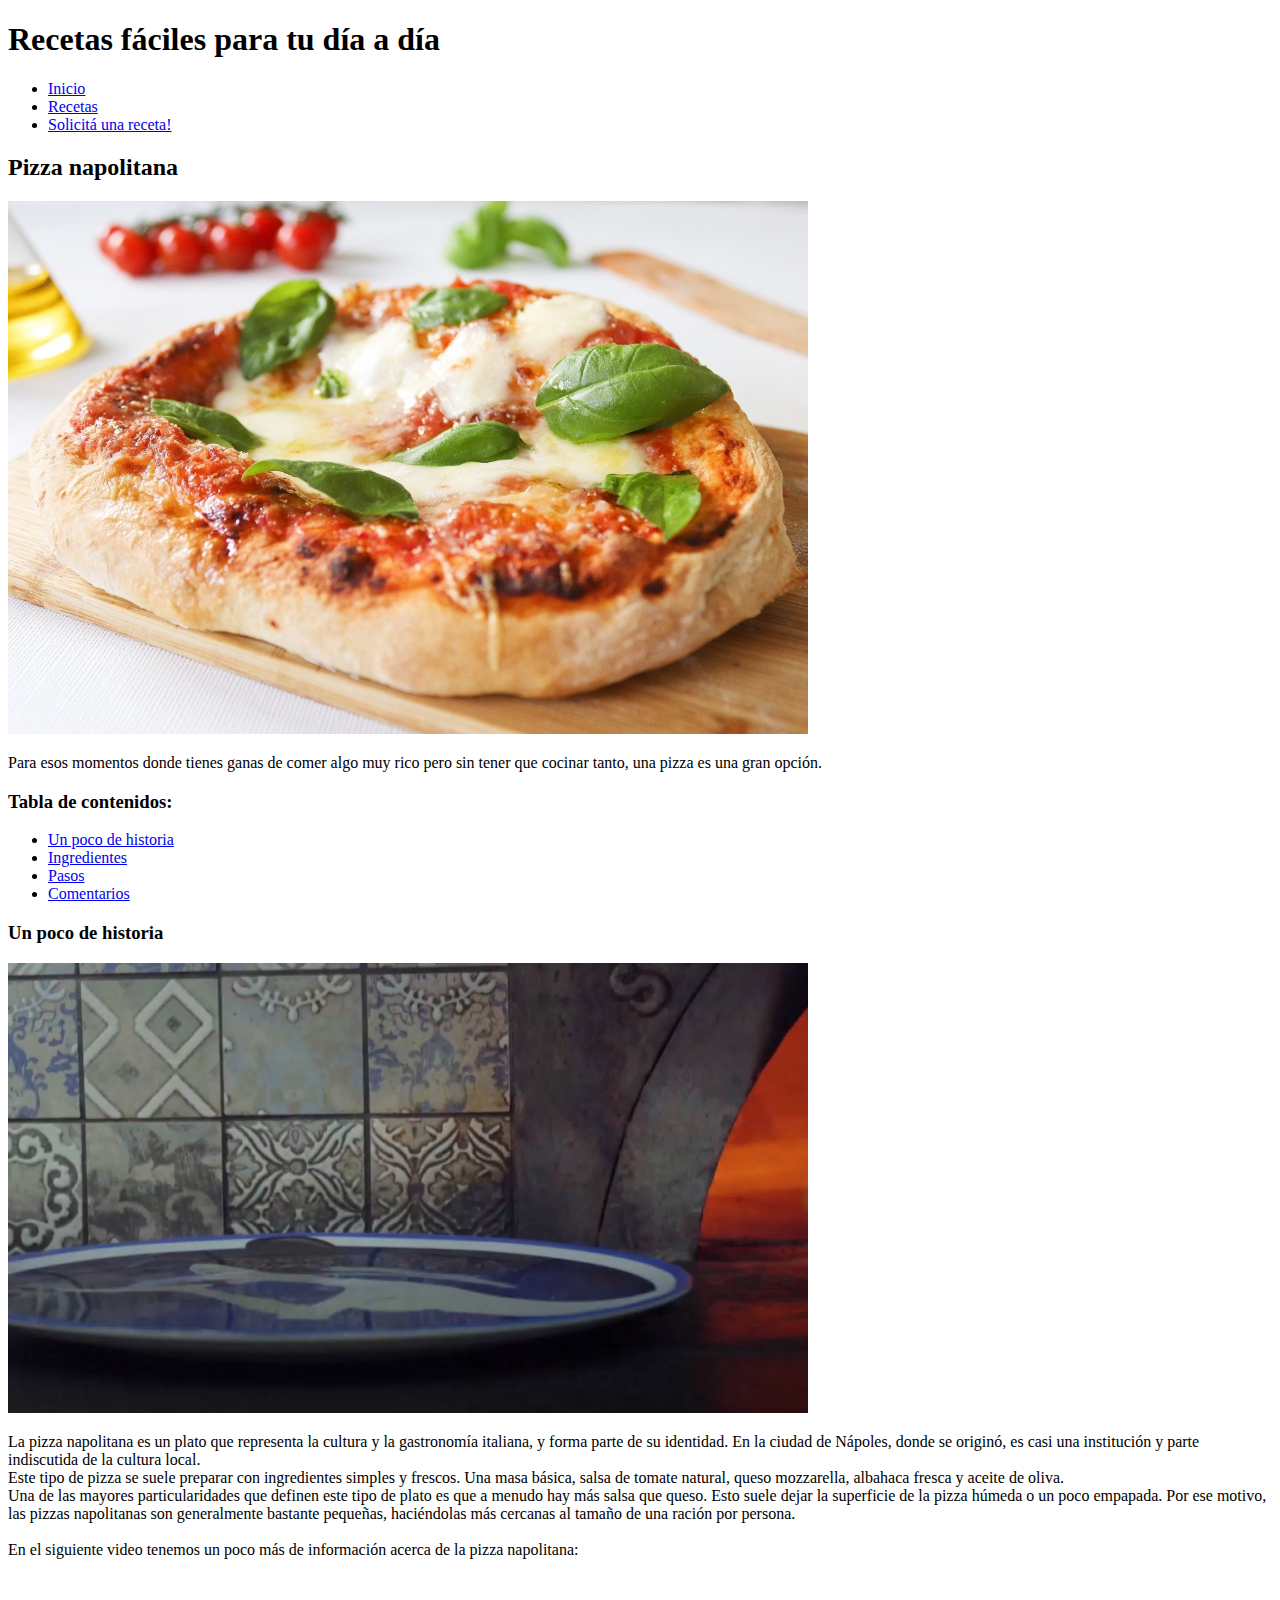
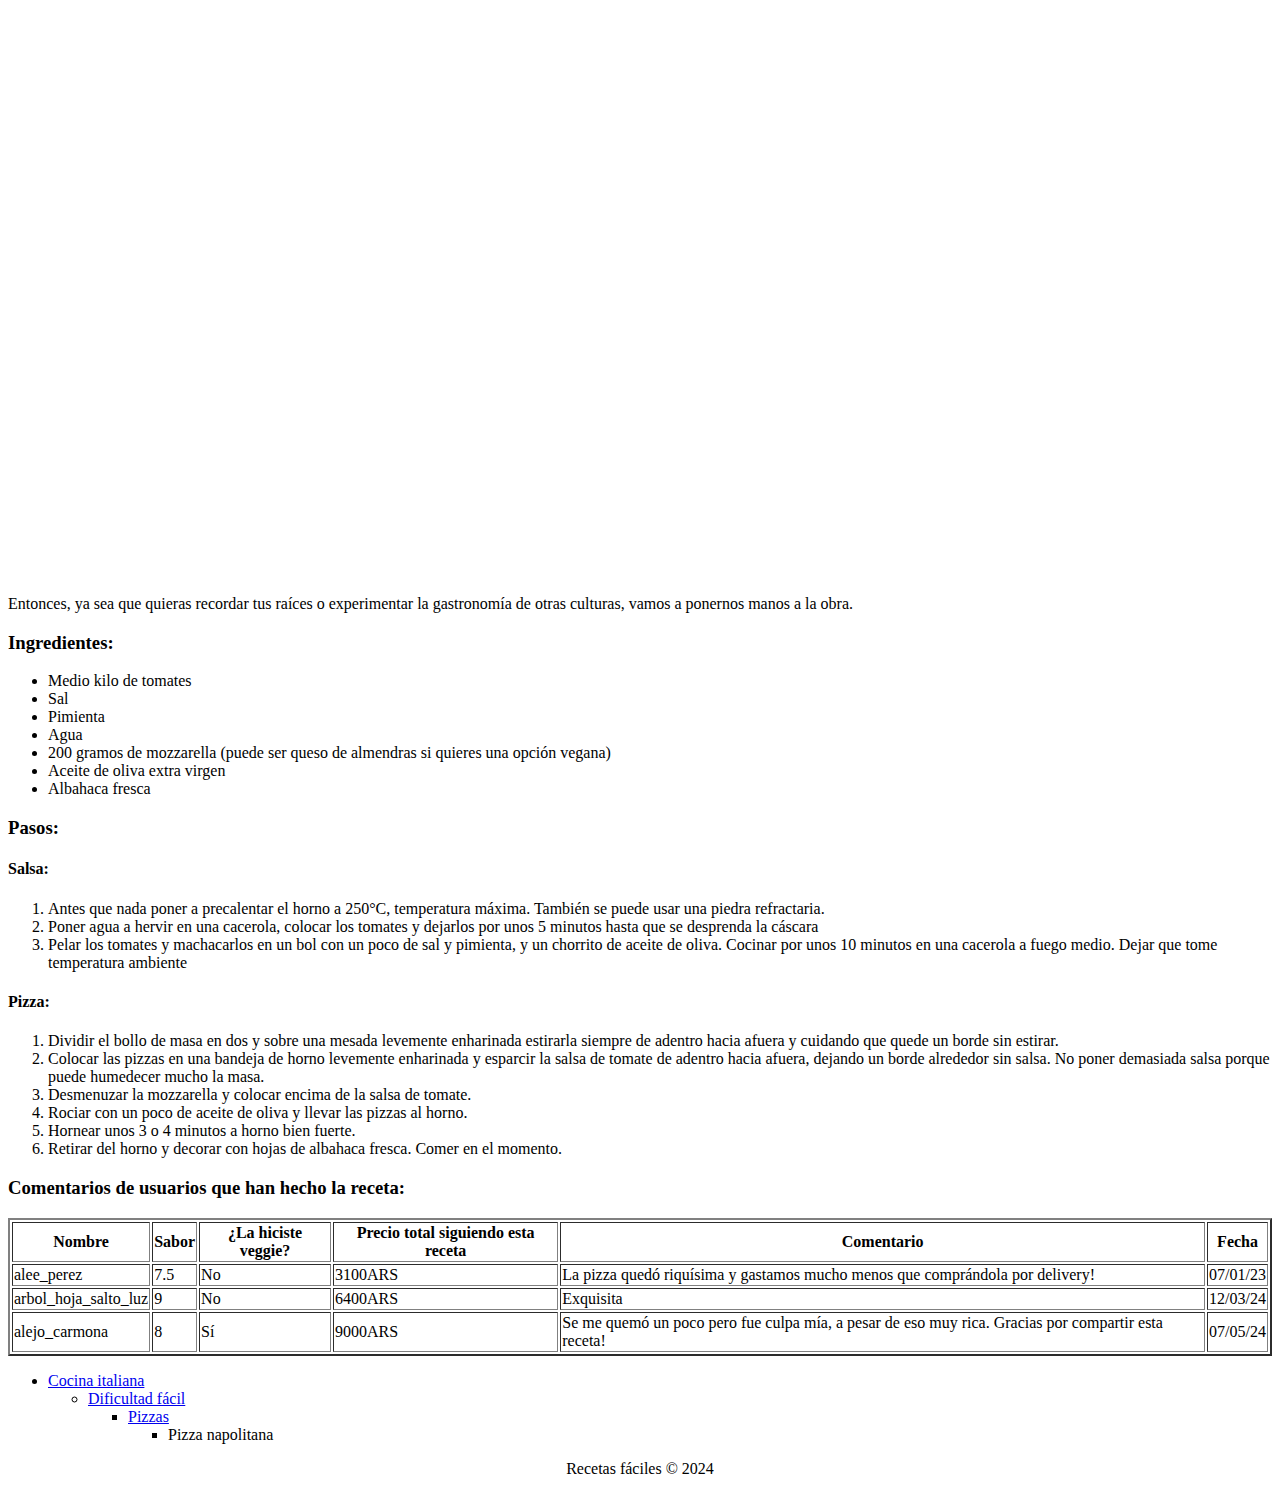
==== index.html @ 37acfa2a "Primer commit" ====
<!DOCTYPE html>
<html lang="en">
<head>
    <meta charset="UTF-8">
    <meta name="viewport" content="width=device-width, initial-scale=1.0">
    <title>Receta</title>
</head>
<body>
    <header>
        <h1>Recetas fáciles para tu día a día</h1>
        <nav>
            <ul>
                <li><a href="index.html">Inicio</a></li>
                <li><a href="#">Recetas</a></li>
                <li><a href="contacto.html">Solicitá una receta!</a></li>
            </ul>
        </nav>
    </header>
    
    <main>
        <article>
            <h2>Pizza napolitana</h2>
            <img src="media/pizza-napolitana.jpg" alt="Pizza napolitana" width="800">
            <p>Para esos momentos donde tienes ganas de comer algo muy rico pero sin tener que cocinar tanto, una pizza es una gran opción.</p>

            <h3>Tabla de contenidos:</h3>
            <ul>
                <li><a href="#historia">Un poco de historia</a></li>
                <li><a href="#ingredientes">Ingredientes</a></li>
                <li><a href="#pasos">Pasos</a></li>
                <li><a href="#comentarios">Comentarios</a></li>
            </ul>

            <h3 id="historia">Un poco de historia</h3>

            <video src="media/pizza.mp4" autoplay loop width="800" alt="pizza" title="Pizza - video extraído del mostrado más abajo"></video> <!--Obtenido directamente del video de Youtube-->

            <p>
                La pizza napolitana es un plato que representa la cultura y la gastronomía italiana, y forma parte de su identidad. En la ciudad de Nápoles, donde se originó, es casi una institución y parte indiscutida de la cultura local.<br>
                Este tipo de pizza se suele preparar con ingredientes simples y frescos. Una masa básica, salsa de tomate natural, queso mozzarella, albahaca fresca y aceite de oliva.<br>
                Una de las mayores particularidades que definen este tipo de plato es que a menudo hay más salsa que queso. Esto suele dejar la superficie de la pizza húmeda o un poco empapada. Por ese motivo, las pizzas napolitanas son generalmente bastante pequeñas, haciéndolas más cercanas al tamaño de una ración por persona.
                <br><br>
                En el siguiente video tenemos un poco más de información acerca de la pizza napolitana: 
            </p>

            <iframe width="800" height="600" src="https://www.youtube.com/embed/1-RxrFtHSu8" title="La madre de todas las pizzas: la napolitana" frameborder="0" allow="accelerometer; autoplay; clipboard-write; encrypted-media; gyroscope; picture-in-picture; web-share" referrerpolicy="strict-origin-when-cross-origin" allowfullscreen></iframe>

            <p>Entonces, ya sea que quieras recordar tus raíces o experimentar la gastronomía de otras culturas, vamos a ponernos manos a la obra.</p>

            <h3 id="ingredientes">Ingredientes:</h3>
            <ul>
                <li>Medio kilo de tomates</li>
                <li>Sal</li>
                <li>Pimienta</li>
                <li>Agua</li>
                <li>200 gramos de mozzarella (puede ser queso de almendras si quieres una opción vegana)</li>
                <li>Aceite de oliva extra virgen</li>
                <li>Albahaca fresca</li>
            </ul>
    
            <h3 id="pasos">Pasos:</h3>
    
            <h4>Salsa:</h4>
            <ol>          
                <li>Antes que nada poner a precalentar el horno a 250°C, temperatura máxima. También se puede usar una piedra refractaria.</li>
                <li>Poner agua a hervir en una cacerola, colocar los tomates y dejarlos por unos 5 minutos hasta que se desprenda la cáscara</li>
                <li>Pelar los tomates y machacarlos en un bol con un poco de sal y pimienta, y un chorrito de aceite de oliva. Cocinar por unos 10 minutos en una cacerola a fuego medio. Dejar que tome temperatura ambiente</li>
            </ol>
    
            <h4>Pizza:</h4>
            <ol>          
                <li>Dividir el bollo de masa en dos y sobre una mesada levemente enharinada estirarla siempre de adentro hacia afuera y cuidando que quede un borde sin estirar.</li>
                <li>Colocar las pizzas en una bandeja de horno levemente enharinada y esparcir la salsa de tomate de adentro hacia afuera, dejando un borde alrededor sin salsa. No poner demasiada salsa porque puede humedecer mucho la masa.</li>
                <li>Desmenuzar la mozzarella y colocar encima de la salsa de tomate.</li>
                <li>Rociar con un poco de aceite de oliva y llevar las pizzas al horno.</li>
                <li>Hornear unos 3 o 4 minutos a horno bien fuerte.</li>
                <li>Retirar del horno y decorar con hojas de albahaca fresca. Comer en el momento.</li>
            </ol>

            <h3 id="comentarios">Comentarios de usuarios que han hecho la receta:</h3>

            <table border="2">
                <thead>
                    <tr>
                        <th>Nombre</th>
                        <th>Sabor</th>
                        <th>¿La hiciste veggie?</th>
                        <th>Precio total siguiendo esta receta</th>
                        <th>Comentario</th>
                        <th>Fecha</th>
                    </tr>
                </thead>
                <tbody>
                    <tr>
                        <td>alee_perez</td>
                        <td>7.5</td>
                        <td>No</td>
                        <td>3100ARS</td>
                        <td>La pizza quedó riquísima y gastamos mucho menos que comprándola por delivery!</td>
                        <td>07/01/23</td>
                    </tr>
                    <tr>
                        <td>arbol_hoja_salto_luz</td>
                        <td>9</td>
                        <td>No</td>
                        <td>6400ARS</td>
                        <td>Exquisita</td>
                        <td>12/03/24</td>
                    </tr>
                    <tr>
                        <td>alejo_carmona</td>
                        <td>8</td>
                        <td>Sí</td>
                        <td>9000ARS</td>
                        <td>Se me quemó un poco pero fue culpa mía, a pesar de eso muy rica. Gracias por compartir esta receta!</td>
                        <td>07/05/24</td>
                    </tr>
                </tbody>
            </table>
        </article>
    </main>

    <aside>
        <nav>
            <ul>
                <li><a href="#">Cocina italiana</a>
                    <ul>
                        <li><a href="#">Dificultad fácil</a>
                            <ul>
                                <li><a href="#">Pizzas</a>
                                    <ul>
                                        <li>Pizza napolitana</li>
                                    </ul>
                                </li>
                            </ul>
                        </li>
                    </ul>
                </li>
            </ul>
        </nav>
    </aside>

    <footer>
        <p align="center">Recetas fáciles &copy; 2024</p>
    </footer>
</body>
</html>
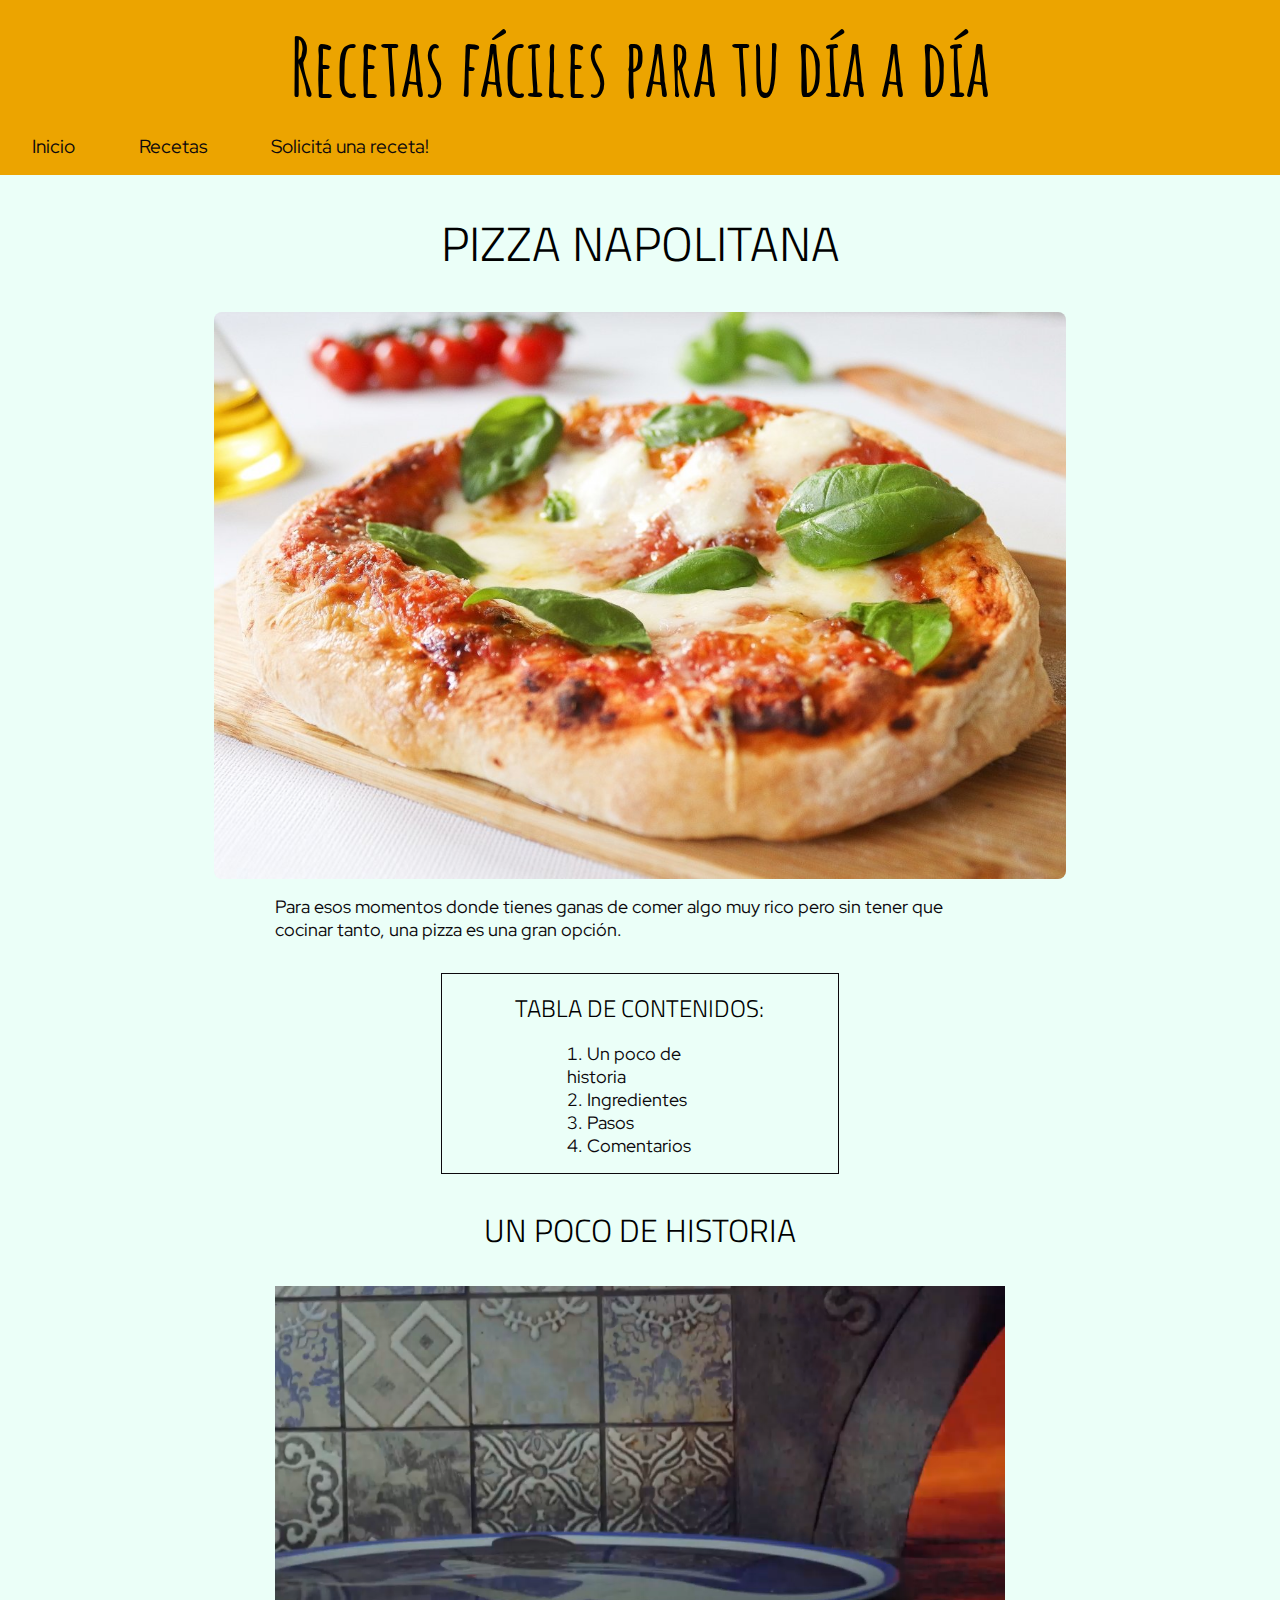
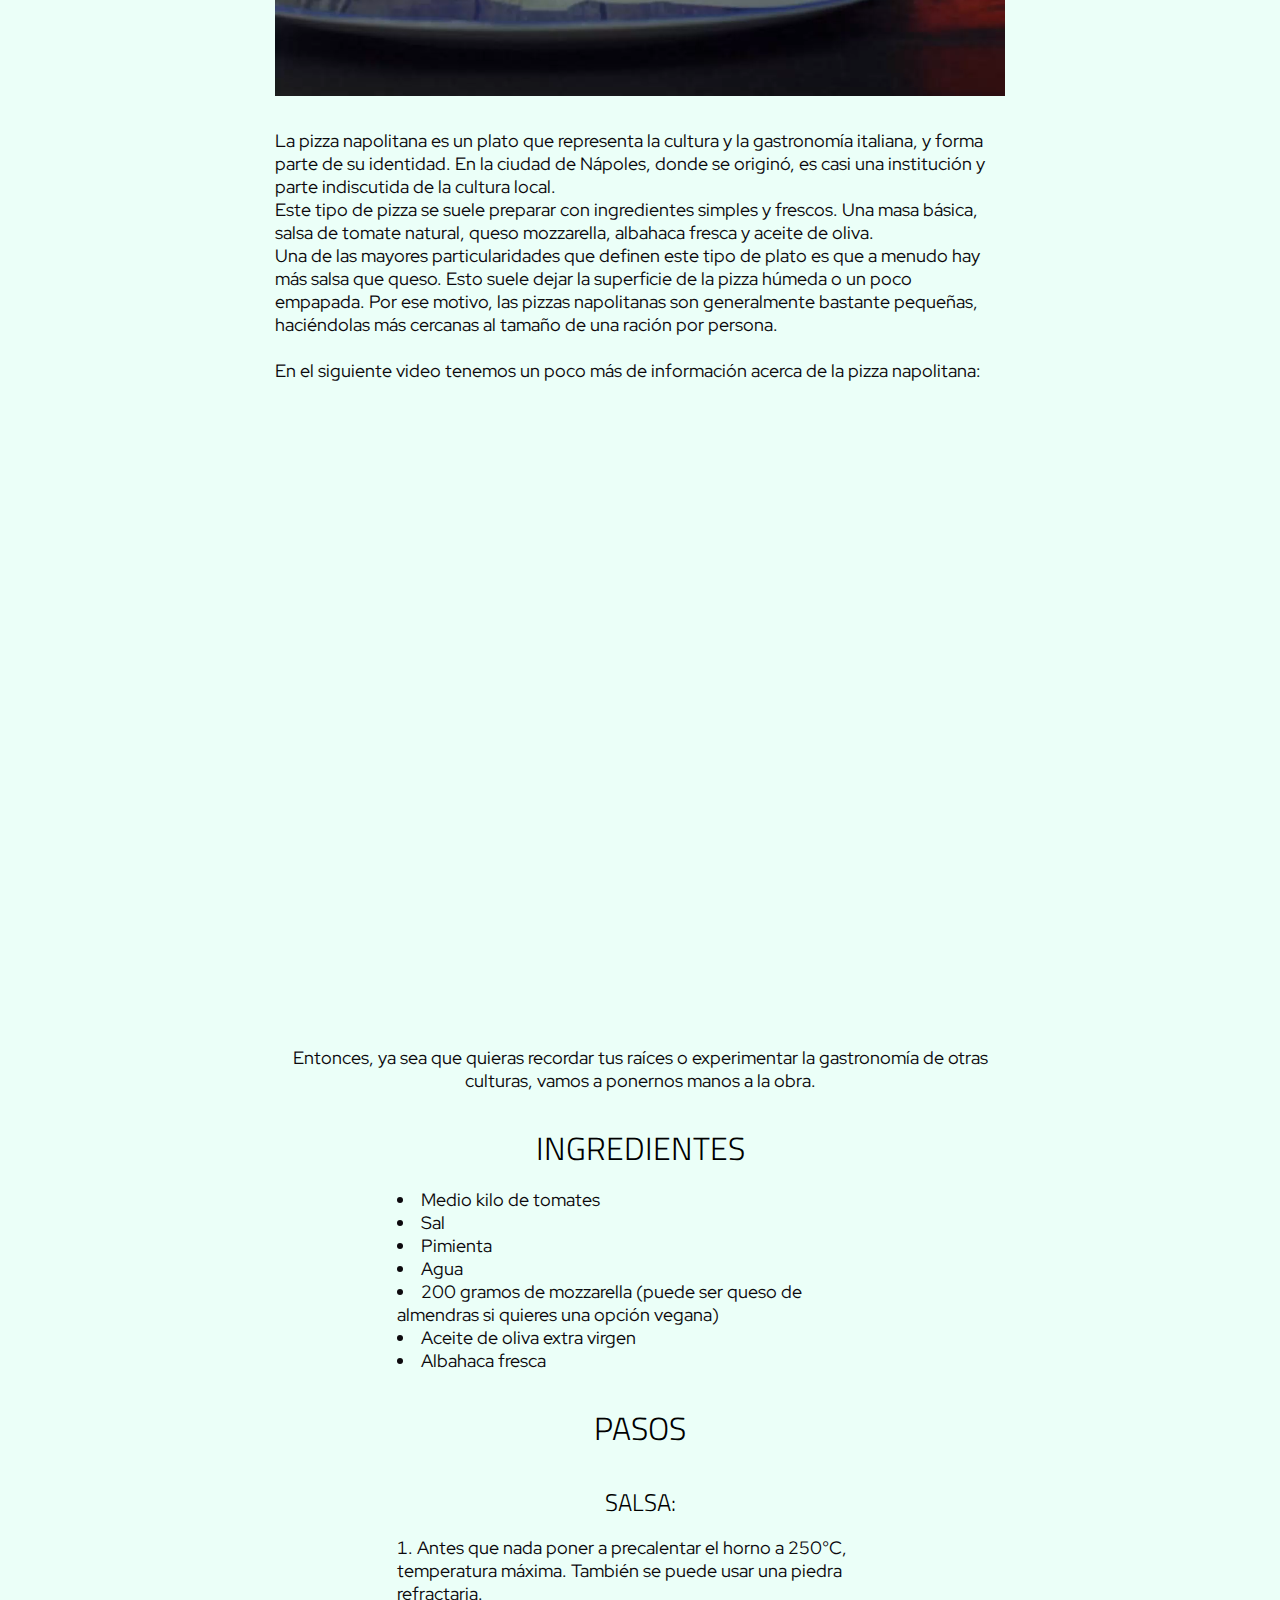
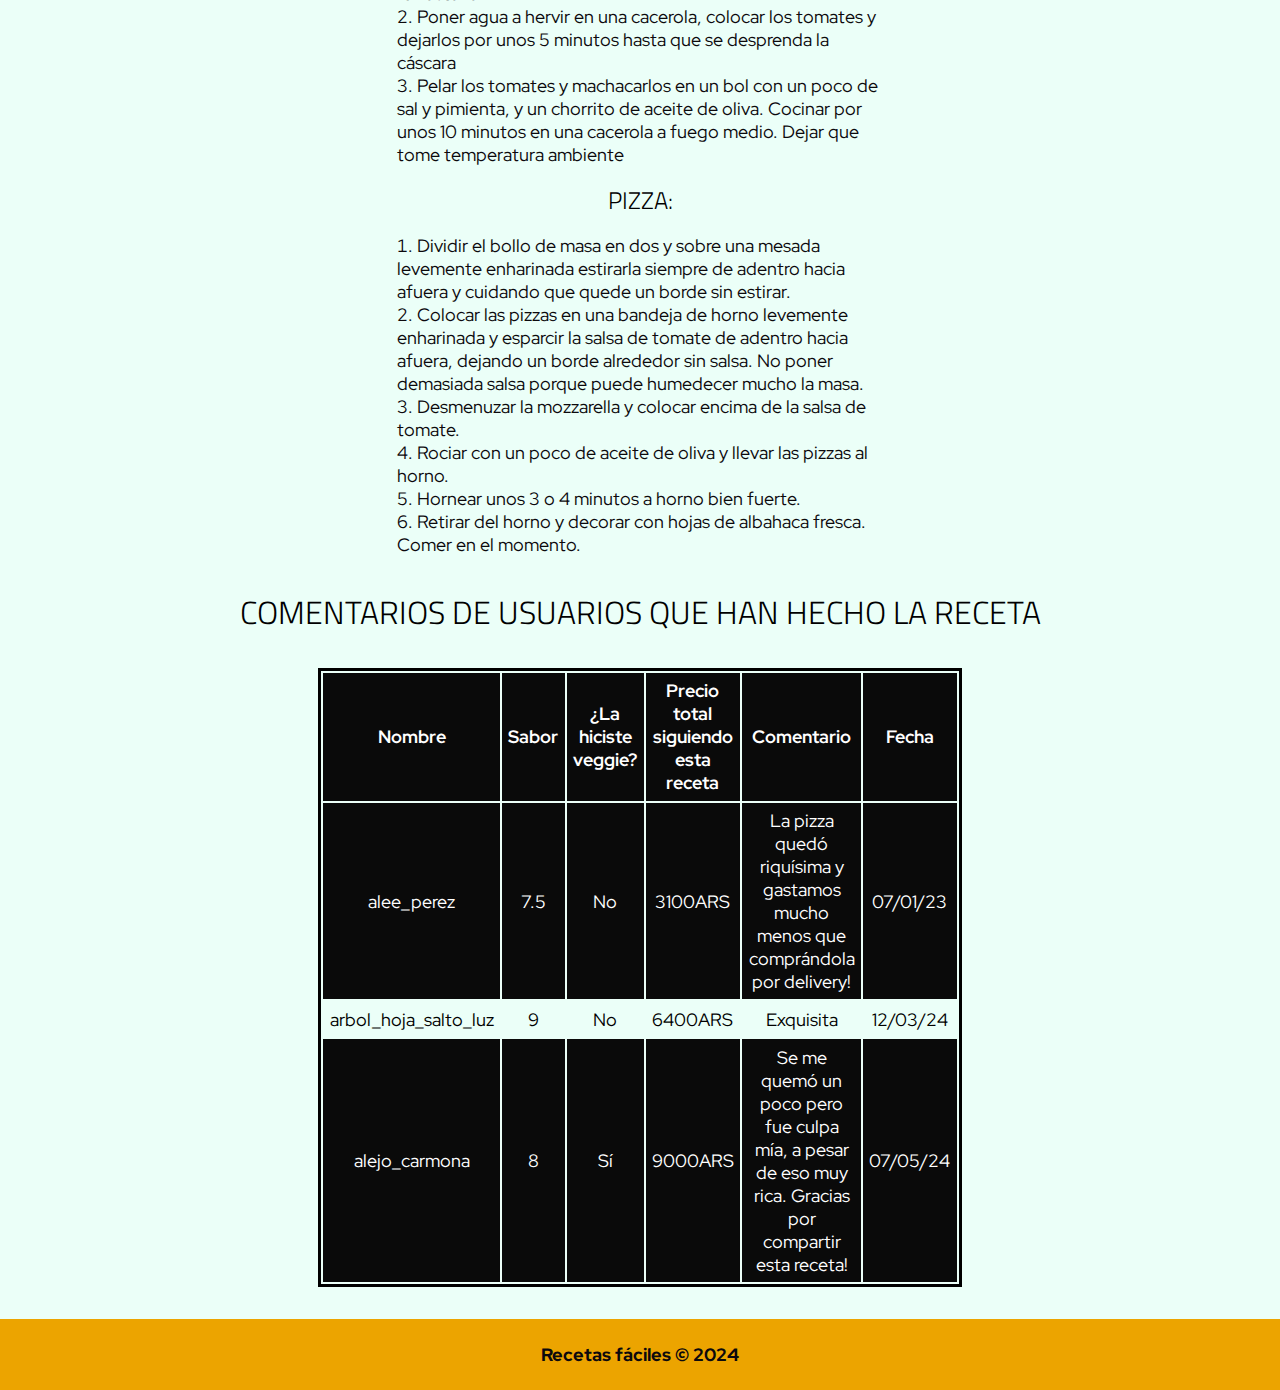
==== commit 35afc6c2: "Se agregaron estilos a las paginas" ====
--- a/index.html
+++ b/index.html
@@ -4,11 +4,15 @@
     <meta charset="UTF-8">
     <meta name="viewport" content="width=device-width, initial-scale=1.0">
     <title>Receta</title>
+    <link rel="stylesheet" href="styles/styles.css">
+    <link rel="preconnect" href="https://fonts.googleapis.com">
+    <link rel="preconnect" href="https://fonts.gstatic.com" crossorigin>
+    <link href="https://fonts.googleapis.com/css2?family=Amatic+SC:wght@400;700&family=Indie+Flower&family=Red+Hat+Display&family=Titillium+Web:wght@200;300;400;600;700&display=swap" rel="stylesheet">
 </head>
 <body>
     <header>
-        <h1>Recetas fáciles para tu día a día</h1>
-        <nav>
+        <h1 class="main-title center-text">Recetas fáciles para tu día a día</h1>
+        <nav class="navbar">
             <ul>
                 <li><a href="index.html">Inicio</a></li>
                 <li><a href="#">Recetas</a></li>
@@ -19,108 +23,118 @@
     
     <main>
         <article>
-            <h2>Pizza napolitana</h2>
-            <img src="media/pizza-napolitana.jpg" alt="Pizza napolitana" width="800">
-            <p>Para esos momentos donde tienes ganas de comer algo muy rico pero sin tener que cocinar tanto, una pizza es una gran opción.</p>
+            <h2 class="main-subtitle center-text margin-separator-2">Pizza napolitana</h2>
+            <img src="media/pizza-napolitana.jpg" alt="Pizza napolitana" class="center margin-separator-2" id="pizza-img">
+            <p class="center margin-separator-1">Para esos momentos donde tienes ganas de comer algo muy rico pero sin tener que cocinar tanto, una pizza es una gran opción.</p>
+            
+            <section id="content-table" class="section-list center margin-separator-2">
+                <h3 class="center-text mini-subtitle">Tabla de contenidos:</h3>
+                    <ol class="center margin-separator-1">
+                        <li><a href="#history">Un poco de historia</a></li>
+                        <li><a href="#ingredients">Ingredientes</a></li>
+                        <li><a href="#steps">Pasos</a></li>
+                        <li><a href="#comments">Comentarios</a></li>
+                    </ol>
+            </section>
 
-            <h3>Tabla de contenidos:</h3>
-            <ul>
-                <li><a href="#historia">Un poco de historia</a></li>
-                <li><a href="#ingredientes">Ingredientes</a></li>
-                <li><a href="#pasos">Pasos</a></li>
-                <li><a href="#comentarios">Comentarios</a></li>
-            </ul>
+            <section id="history">
+                <h3 class="center-text subtitle margin-separator-2">Un poco de historia</h3>
 
-            <h3 id="historia">Un poco de historia</h3>
+                <video src="media/pizza.mp4" autoplay loop alt="pizza" title="Pizza - video extraído del mostrado más abajo" id="pizza-video-loop" class="center margin-separator-2"></video> <!--Obtenido directamente del video de Youtube-->
 
-            <video src="media/pizza.mp4" autoplay loop width="800" alt="pizza" title="Pizza - video extraído del mostrado más abajo"></video> <!--Obtenido directamente del video de Youtube-->
+                <p class="center margin-separator-2">
+                    La pizza napolitana es un plato que representa la cultura y la gastronomía italiana, y forma parte de su identidad. En la ciudad de Nápoles, donde se originó, es casi una institución y parte indiscutida de la cultura local.<br>
+                    Este tipo de pizza se suele preparar con ingredientes simples y frescos. Una masa básica, salsa de tomate natural, queso mozzarella, albahaca fresca y aceite de oliva.<br>
+                    Una de las mayores particularidades que definen este tipo de plato es que a menudo hay más salsa que queso. Esto suele dejar la superficie de la pizza húmeda o un poco empapada. Por ese motivo, las pizzas napolitanas son generalmente bastante pequeñas, haciéndolas más cercanas al tamaño de una ración por persona.
+                    <br><br>
+                    En el siguiente video tenemos un poco más de información acerca de la pizza napolitana: 
+                </p>
 
-            <p>
-                La pizza napolitana es un plato que representa la cultura y la gastronomía italiana, y forma parte de su identidad. En la ciudad de Nápoles, donde se originó, es casi una institución y parte indiscutida de la cultura local.<br>
-                Este tipo de pizza se suele preparar con ingredientes simples y frescos. Una masa básica, salsa de tomate natural, queso mozzarella, albahaca fresca y aceite de oliva.<br>
-                Una de las mayores particularidades que definen este tipo de plato es que a menudo hay más salsa que queso. Esto suele dejar la superficie de la pizza húmeda o un poco empapada. Por ese motivo, las pizzas napolitanas son generalmente bastante pequeñas, haciéndolas más cercanas al tamaño de una ración por persona.
-                <br><br>
-                En el siguiente video tenemos un poco más de información acerca de la pizza napolitana: 
-            </p>
+                <iframe id="pizza-video" class="center margin-separator-2" width="800" height="600" src="https://www.youtube.com/embed/1-RxrFtHSu8" title="La madre de todas las pizzas: la napolitana" frameborder="0" allow="accelerometer; autoplay; clipboard-write; encrypted-media; gyroscope; picture-in-picture; web-share" referrerpolicy="strict-origin-when-cross-origin" allowfullscreen></iframe>
 
-            <iframe width="800" height="600" src="https://www.youtube.com/embed/1-RxrFtHSu8" title="La madre de todas las pizzas: la napolitana" frameborder="0" allow="accelerometer; autoplay; clipboard-write; encrypted-media; gyroscope; picture-in-picture; web-share" referrerpolicy="strict-origin-when-cross-origin" allowfullscreen></iframe>
+                <p class="center center-text margin-separator-2">Entonces, ya sea que quieras recordar tus raíces o experimentar la gastronomía de otras culturas, vamos a ponernos manos a la obra.</p>
+            </section>
+            
+            <section id="ingredients" class="section-list margin-separator-2">
+                <h3 class="center center-text subtitle">Ingredientes</h3>
+                <ul class="center margin-separator-1">
+                    <li>Medio kilo de tomates</li>
+                    <li>Sal</li>
+                    <li>Pimienta</li>
+                    <li>Agua</li>
+                    <li>200 gramos de mozzarella (puede ser queso de almendras si quieres una opción vegana)</li>
+                    <li>Aceite de oliva extra virgen</li>
+                    <li>Albahaca fresca</li>
+                </ul>
+            </section>
 
-            <p>Entonces, ya sea que quieras recordar tus raíces o experimentar la gastronomía de otras culturas, vamos a ponernos manos a la obra.</p>
+            <section id="steps" class="margin-separator-2 section-list">
+                <h3 class="center-text subtitle">Pasos</h3>
 
-            <h3 id="ingredientes">Ingredientes:</h3>
-            <ul>
-                <li>Medio kilo de tomates</li>
-                <li>Sal</li>
-                <li>Pimienta</li>
-                <li>Agua</li>
-                <li>200 gramos de mozzarella (puede ser queso de almendras si quieres una opción vegana)</li>
-                <li>Aceite de oliva extra virgen</li>
-                <li>Albahaca fresca</li>
-            </ul>
+                <h4 class="center-text mini-subtitle margin-separator-2">Salsa:</h4>
+                <ol class="center margin-separator-1">          
+                    <li>Antes que nada poner a precalentar el horno a 250°C, temperatura máxima. También se puede usar una piedra refractaria.</li>
+                    <li>Poner agua a hervir en una cacerola, colocar los tomates y dejarlos por unos 5 minutos hasta que se desprenda la cáscara</li>
+                    <li>Pelar los tomates y machacarlos en un bol con un poco de sal y pimienta, y un chorrito de aceite de oliva. Cocinar por unos 10 minutos en una cacerola a fuego medio. Dejar que tome temperatura ambiente</li>
+                </ol>
+        
+                <h4 class="center-text mini-subtitle margin-separator-1">Pizza:</h4>
+                <ol class="center margin-separator-1">          
+                    <li>Dividir el bollo de masa en dos y sobre una mesada levemente enharinada estirarla siempre de adentro hacia afuera y cuidando que quede un borde sin estirar.</li>
+                    <li>Colocar las pizzas en una bandeja de horno levemente enharinada y esparcir la salsa de tomate de adentro hacia afuera, dejando un borde alrededor sin salsa. No poner demasiada salsa porque puede humedecer mucho la masa.</li>
+                    <li>Desmenuzar la mozzarella y colocar encima de la salsa de tomate.</li>
+                    <li>Rociar con un poco de aceite de oliva y llevar las pizzas al horno.</li>
+                    <li>Hornear unos 3 o 4 minutos a horno bien fuerte.</li>
+                    <li>Retirar del horno y decorar con hojas de albahaca fresca. Comer en el momento.</li>
+                </ol>
+            </section>
     
-            <h3 id="pasos">Pasos:</h3>
-    
-            <h4>Salsa:</h4>
-            <ol>          
-                <li>Antes que nada poner a precalentar el horno a 250°C, temperatura máxima. También se puede usar una piedra refractaria.</li>
-                <li>Poner agua a hervir en una cacerola, colocar los tomates y dejarlos por unos 5 minutos hasta que se desprenda la cáscara</li>
-                <li>Pelar los tomates y machacarlos en un bol con un poco de sal y pimienta, y un chorrito de aceite de oliva. Cocinar por unos 10 minutos en una cacerola a fuego medio. Dejar que tome temperatura ambiente</li>
-            </ol>
-    
-            <h4>Pizza:</h4>
-            <ol>          
-                <li>Dividir el bollo de masa en dos y sobre una mesada levemente enharinada estirarla siempre de adentro hacia afuera y cuidando que quede un borde sin estirar.</li>
-                <li>Colocar las pizzas en una bandeja de horno levemente enharinada y esparcir la salsa de tomate de adentro hacia afuera, dejando un borde alrededor sin salsa. No poner demasiada salsa porque puede humedecer mucho la masa.</li>
-                <li>Desmenuzar la mozzarella y colocar encima de la salsa de tomate.</li>
-                <li>Rociar con un poco de aceite de oliva y llevar las pizzas al horno.</li>
-                <li>Hornear unos 3 o 4 minutos a horno bien fuerte.</li>
-                <li>Retirar del horno y decorar con hojas de albahaca fresca. Comer en el momento.</li>
-            </ol>
+            <section id="comments" class="margin-separator-2">
+                <h3 class="center-text subtitle">Comentarios de usuarios que han hecho la receta</h3>
 
-            <h3 id="comentarios">Comentarios de usuarios que han hecho la receta:</h3>
-
-            <table border="2">
-                <thead>
-                    <tr>
-                        <th>Nombre</th>
-                        <th>Sabor</th>
-                        <th>¿La hiciste veggie?</th>
-                        <th>Precio total siguiendo esta receta</th>
-                        <th>Comentario</th>
-                        <th>Fecha</th>
-                    </tr>
-                </thead>
-                <tbody>
-                    <tr>
-                        <td>alee_perez</td>
-                        <td>7.5</td>
-                        <td>No</td>
-                        <td>3100ARS</td>
-                        <td>La pizza quedó riquísima y gastamos mucho menos que comprándola por delivery!</td>
-                        <td>07/01/23</td>
-                    </tr>
-                    <tr>
-                        <td>arbol_hoja_salto_luz</td>
-                        <td>9</td>
-                        <td>No</td>
-                        <td>6400ARS</td>
-                        <td>Exquisita</td>
-                        <td>12/03/24</td>
-                    </tr>
-                    <tr>
-                        <td>alejo_carmona</td>
-                        <td>8</td>
-                        <td>Sí</td>
-                        <td>9000ARS</td>
-                        <td>Se me quemó un poco pero fue culpa mía, a pesar de eso muy rica. Gracias por compartir esta receta!</td>
-                        <td>07/05/24</td>
-                    </tr>
-                </tbody>
-            </table>
+                <table class="comments-table center-table margin-separator-2">
+                    <thead>
+                        <tr>
+                            <th>Nombre</th>
+                            <th>Sabor</th>
+                            <th>¿La hiciste veggie?</th>
+                            <th>Precio total siguiendo esta receta</th>
+                            <th>Comentario</th>
+                            <th>Fecha</th>
+                        </tr>
+                    </thead>
+                    <tbody>
+                        <tr>
+                            <td>alee_perez</td>
+                            <td>7.5</td>
+                            <td>No</td>
+                            <td>3100ARS</td>
+                            <td>La pizza quedó riquísima y gastamos mucho menos que comprándola por delivery!</td>
+                            <td>07/01/23</td>
+                        </tr>
+                        <tr>
+                            <td>arbol_hoja_salto_luz</td>
+                            <td>9</td>
+                            <td>No</td>
+                            <td>6400ARS</td>
+                            <td>Exquisita</td>
+                            <td>12/03/24</td>
+                        </tr>
+                        <tr>
+                            <td>alejo_carmona</td>
+                            <td>8</td>
+                            <td>Sí</td>
+                            <td>9000ARS</td>
+                            <td>Se me quemó un poco pero fue culpa mía, a pesar de eso muy rica. Gracias por compartir esta receta!</td>
+                            <td>07/05/24</td>
+                        </tr>
+                    </tbody>
+                </table>
+            </section>
         </article>
     </main>
 
-    <aside>
+    <!-- <aside>
         <nav>
             <ul>
                 <li><a href="#">Cocina italiana</a>
@@ -138,10 +152,10 @@
                 </li>
             </ul>
         </nav>
-    </aside>
+    </aside> -->
 
-    <footer>
-        <p align="center">Recetas fáciles &copy; 2024</p>
+    <footer class="margin-separator-2">
+        <p class="center-text">Recetas fáciles &copy; 2024</p>
     </footer>
 </body>
 </html>--- a/styles/styles.css
+++ b/styles/styles.css
@@ -0,0 +1,185 @@
+:root {
+    --background-color: #EBFFF8;
+    --primary-color: #0C090D;
+    --secondary-color: #ECA400;
+    --family-font-main-title: "Amatic SC", sans-serif;
+    --familty-font-subtitle: "Titillium Web", sans-serif;
+    --family-font-paragraph: "Red Hat Display", sans-serif;
+    --font-size-paragraph: 1.1rem;
+}
+
+/*general styles*/
+* {
+    margin: 0;
+    padding: 0;
+}
+
+body {
+    background-color: var(--background-color);
+}
+
+main {
+    padding: 0rem 2rem;
+}
+/*end general styles*/
+
+/*text styles*/
+.main-title {
+    font-family: var(--family-font-main-title);
+    font-size: 5rem;
+    font-style: normal;
+    background-color: var(--secondary-color);
+    padding: 1rem 0 0 0;
+}
+
+.main-subtitle,
+.subtitle,
+.mini-subtitle {
+    font-family: var(--familty-font-subtitle);
+    font-weight: 300;
+    text-transform: uppercase;
+}
+
+.main-subtitle {
+    font-size: 3rem;
+}
+
+.subtitle {
+    font-size: 2rem;
+}
+
+.mini-subtitle {
+    font-size: 1.5rem;
+}
+
+p {
+    font-family: var(--family-font-paragraph);
+    color: var(--primary-color);
+    font-size: var(--font-size-paragraph);
+    width: 60%;
+}
+/*end text styles*/
+
+/*images and videos styles*/
+#pizza-img {
+    width: 70%;
+    border-radius: .5rem;
+}
+
+#pizza-video-loop {
+    width: 60%;
+}
+
+#pizza-video {
+    width: 60%;
+    height: 50;
+}
+/*end images and videos styles*/
+
+/*navbar styles*/
+.navbar {
+    background-color: var(--secondary-color);
+    overflow: hidden;
+}
+
+.navbar ul {
+    list-style: none;
+}
+
+.navbar ul a {
+    text-decoration: none;
+    color: var(--primary-color);
+    float: left;
+    text-align: center;
+    padding: 1rem 2rem;
+    font-size: 1.2rem;
+}
+
+.navbar ul a:hover {
+    background-color: var(--primary-color);
+    color: var(--background-color);
+}
+/*end navbar styles*/
+
+/*section list styles*/
+.section-list ul, ol {
+    list-style-position: inside;
+    width: 40%; 
+}
+
+.section-list li, a {
+    color: var(--primary-color);
+    font-size: var(--font-size-paragraph);
+    font-family: var(--family-font-paragraph);
+}
+.section-list a {
+    text-decoration: none;
+}
+/*end section list styles*/
+
+/*content-table styles*/
+#content-table {
+    width: 30%;
+    border: .1rem solid var(--primary-color);
+    padding: 1rem;
+}
+/*end content-table styles*/
+
+/*comments-table styles*/
+.comments-table {
+    border: .2rem solid black;
+    width: 50%;
+}
+
+.comments-table th, td {
+    padding: .4rem;
+}
+
+.comments-table tr {
+    font-family: var(--family-font-paragraph);
+    font-size: var(--font-size-paragraph);
+    text-align: center;
+    padding: .5rem;
+}
+
+.comments-table tr:nth-child(odd) {
+    background-color: rgb(10, 10, 10);
+    color: white;
+}
+/*comments-table styles*/
+
+/*footer styles*/
+footer {
+    padding: 1.5rem;
+    background-color: var(--secondary-color);
+}
+
+footer p {
+    width: 100%;
+    font-weight: 800;
+}
+/*footer styles*/
+
+/*utils*/
+.center {
+    display: block;
+    margin: 0 auto;
+}
+
+.center-table {
+    margin-left: auto;
+    margin-right: auto;
+}
+
+.center-text {
+    text-align: center;
+}
+
+.margin-separator-2 {
+    margin-top: 2rem;
+}
+
+.margin-separator-1 {
+    margin-top: 1rem;
+}
+/*end utils*/